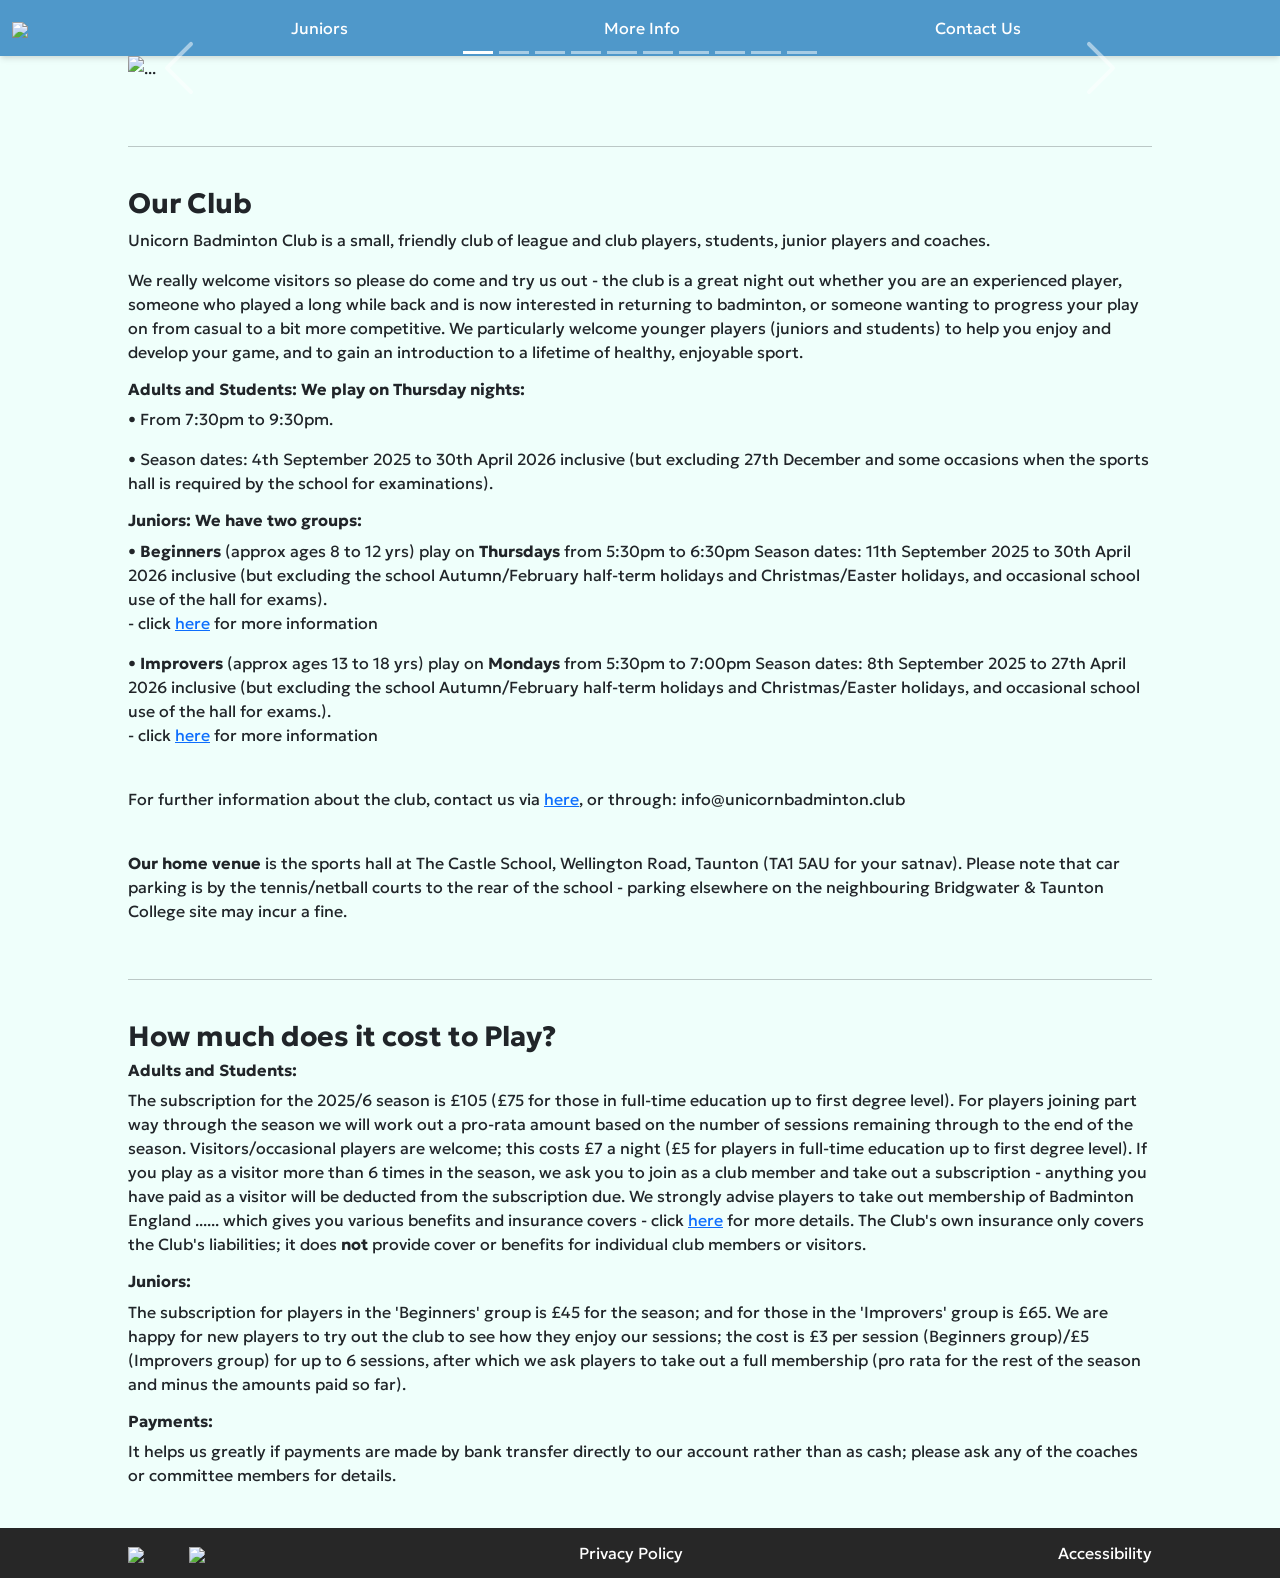
==== index.html @ 202e44bb "Version 2 of the website, finished the homepage by adding more information and the footer. Also full" ====
<!DOCTYPE html>
<html lang="en">
<head>
    <meta charset="UTF-8">
    <meta name="viewport" content="width=device-width, initial-scale=1.0">
    <title>Home</title>
    <!-- Link to bootstrap -->
    <link href="https://cdn.jsdelivr.net/npm/bootstrap@5.3.8/dist/css/bootstrap.min.css" rel="stylesheet" integrity="sha384-sRIl4kxILFvY47J16cr9ZwB07vP4J8+LH7qKQnuqkuIAvNWLzeN8tE5YBujZqJLB" crossorigin="anonymous">
    <!-- Link to CSS stylesheet -->
    <link rel="stylesheet" href="light.css">
    <!-- Link to Google Fonts -->
    <link rel="preconnect" href="https://fonts.googleapis.com">
    <link rel="preconnect" href="https://fonts.gstatic.com" crossorigin>
    <link href="https://fonts.googleapis.com/css2?family=Geologica:wght,CRSV@100..900,0&display=swap" rel="stylesheet">
</head>
<body>
    <!-- div containing the html of the page, keeps it separate from the JavaScript at the bottom -->
    <div class="site">

        <!-- Navbar -->
        <nav class="navbar navbar-expand-lg" id="primary-nav">
          <div class="container-fluid">
            <a class="navbar-brand" href="index.html"><img src="assets/UBC_Logo.png" id="UBC_Logo"></a>
            <button class="navbar-toggler" type="button" data-bs-toggle="collapse" data-bs-target="#navbarNavAltMarkup" aria-controls="navbarNavAltMarkup" aria-expanded="false" aria-label="Toggle navigation">
              <span class="navbar-toggler-icon"></span>
            </button>
            <div class="collapse navbar-collapse" id="navbarNavAltMarkup">
              <div class="navbar-nav w-100 justify-content-evenly">
                <a class="nav-link" href="#">Juniors</a>
                <a class="nav-link" href="#">More Info</a>
                <a class="nav-link" href="contact-us.html">Contact Us</a>
              </div>
            </div>
          </div>
        </nav>

        <!-- Image Carousel -->
        <div id="homepage-carousel" class="carousel slide carousel-fade" data-bs-ride="carousel">
            <!-- Buttons to click to specific images in the carousel-->
          <div class="carousel-indicators">
            <button type="button" data-bs-target="#homepage-carousel" data-bs-slide-to="0" class="active" aria-current="true" aria-label="Slide 1"></button>
            <button type="button" data-bs-target="#homepage-carousel" data-bs-slide-to="1" aria-label="Slide 2"></button>
            <button type="button" data-bs-target="#homepage-carousel" data-bs-slide-to="2" aria-label="Slide 3"></button>
            <button type="button" data-bs-target="#homepage-carousel" data-bs-slide-to="3" aria-label="Slide 4"></button>
            <button type="button" data-bs-target="#homepage-carousel" data-bs-slide-to="4" aria-label="Slide 5"></button>
            <button type="button" data-bs-target="#homepage-carousel" data-bs-slide-to="5" aria-label="Slide 6"></button>
            <button type="button" data-bs-target="#homepage-carousel" data-bs-slide-to="6" aria-label="Slide 7"></button>
            <button type="button" data-bs-target="#homepage-carousel" data-bs-slide-to="7" aria-label="Slide 9"></button>
            <button type="button" data-bs-target="#homepage-carousel" data-bs-slide-to="8" aria-label="Slide 9"></button>
            <button type="button" data-bs-target="#homepage-carousel" data-bs-slide-to="9" aria-label="Slide 10"></button>

            <!-- Images in the carousel itself -->
          </div>
          <div class="carousel-inner">
            <div class="carousel-item active">
              <img src="assets/Carousel_Image_01.jpg" class="d-block w-100" alt="...">
            </div>
            <div class="carousel-item">
              <img src="Assets/Carousel_Image_02.jpg" class="d-block w-100" alt="...">
            </div>
            <div class="carousel-item">
              <img src="Assets/Carousel_Image_03.jpg" class="d-block w-100" alt="...">
            </div>
            <div class="carousel-item">
              <img src="Assets/Carousel_Image_04.jpg" class="d-block w-100" alt="...">
            </div>
            <div class="carousel-item">
              <img src="Assets/Carousel_Image_05.jpg" class="d-block w-100" alt="...">
            </div>
            <div class="carousel-item">
              <img src="Assets/Carousel_Image_06.jpg" class="d-block w-100" alt="...">
            </div>
            <div class="carousel-item">
              <img src="Assets/Carousel_Image_07.jpg" class="d-block w-100" alt="...">
            </div>
            <div class="carousel-item">
              <img src="Assets/Carousel_Image_08.jpg" class="d-block w-100" alt="...">
            </div>
            <div class="carousel-item">
              <img src="Assets/Carousel_Image_09.jpg" class="d-block w-100" alt="...">
            </div>
            <div class="carousel-item">
              <img src="Assets/Carousel_Image_10.jpg" class="d-block w-100" alt="...">
            </div>
          </div>
          <!-- Button to go "back" an image -->
          <button class="carousel-control-prev" type="button" data-bs-target="#homepage-carousel" data-bs-slide="prev">
            <span class="carousel-control-prev-icon" aria-hidden="true"></span>
            <span class="visually-hidden">Previous</span>
          </button>
          <!-- Button to go "forward" an image -->
          <button class="carousel-control-next" type="button" data-bs-target="#homepage-carousel" data-bs-slide="next">
            <span class="carousel-control-next-icon" aria-hidden="true"></span>
            <span class="visually-hidden">Next</span>
          </button>
        </div>

        <!-- Information about the club-->
        <div class="club-info">

            <br>

            <hr>
            
            <br>

            <h3><b>Our Club</b></h3>
            <p>Unicorn Badminton Club is a small, friendly club of league and club players, students, junior players and coaches.</p>
            <p>We really welcome visitors so please do come and try us out - the club is a great night out whether you are an experienced player, someone who played a long while back and is now interested in returning to badminton, or someone wanting to progress your play on from casual to a bit more competitive. We particularly welcome younger players (juniors and students) to help you enjoy and develop your game, and to gain an introduction to a lifetime of healthy, enjoyable sport.</p>
        
            <h6><b>Adults and Students: We play on Thursday nights:</b></h6>
                <p>•  From 7:30pm to 9:30pm.</p>
                <p>•   Season dates: 4th September 2025 to 30th April 2026 inclusive (but excluding 27th December and some occasions when the sports hall is required by the school for examinations).</p>
        
            <h6><b>Juniors: We have two groups:</b></h6>
                <p>•  <b>Beginners</b> (approx ages 8 to 12 yrs) play on <b>Thursdays</b> from 5:30pm to 6:30pm
                Season dates: 11th September 2025 to 30th April 2026 inclusive (but excluding the school Autumn/February half-term holidays and Christmas/Easter holidays, and occasional school use of the hall for exams).
                       <br>- click <a href="#">here</a> for more information</p>
                <p>•  <b>Improvers</b> (approx ages 13 to 18 yrs) play on <b>Mondays</b> from 5:30pm to 7:00pm
                Season dates: 8th September 2025 to 27th April 2026 inclusive (but excluding the school Autumn/February half-term holidays and Christmas/Easter holidays, and occasional school use of the hall for exams.).
                       <br>- click <a href="#">here</a> for more information</p>

            <br>

            <p class="centered-paragraph">For further information about the club, contact us via <a href="#">here</a>, or through: info@unicornbadminton.club</p>

            <br>

            <p><b>Our home venue</b> is the sports hall at The Castle School, Wellington Road, Taunton (TA1 5AU for your satnav). Please note that car parking is by the tennis/netball courts to the rear of the school - parking elsewhere on the neighbouring Bridgwater & Taunton College site may incur a fine.</p>

            <br>

            <hr>

            <br>

            <h3><b>How much does it cost to Play?</b></h6>

            <h6><b>Adults and Students:</b></h6>
            <p>The subscription for the 2025/6 season is £105 (£75 for those in full-time education up to first degree level). For players joining part way through the season we will work out a pro-rata amount based on the number of sessions remaining through to the end of the season.

              Visitors/occasional players are welcome; this costs £7 a night (£5 for players in full-time education up to first degree level).

              If you play as a visitor more than 6 times in the season, we ask you to join as a club member and take out a subscription - anything you have paid as a visitor will be deducted from the subscription due.

              We strongly advise players to take out membership of Badminton England ...... which gives you various benefits and insurance covers - click <a href="#">here</a> for more details. The Club's own insurance only covers the Club's liabilities; it does <b>not</b> provide cover or benefits for individual club members or visitors.</p>

              <h6><b>Juniors:</b></h6>
              <p>The subscription for players in the 'Beginners' group is £45 for the season; and for those in the 'Improvers' group is £65. We are happy for new players to try out the club to see how they enjoy our sessions; the cost is £3 per session (Beginners group)/£5 (Improvers group) for up to 6 sessions, after which we ask players to take out a full membership (pro rata for the rest of the season and minus the amounts paid so far).</p>

              <h6><b>Payments:</b></h6>
              <p>It helps us greatly if payments are made by bank transfer directly to our account rather than as cash; please ask any of the coaches or committee members for details.</p>


        </div>


        <!-- Footer -->
        <footer>
              <div class="socials">
                <a href="https://www.facebook.com/p/Unicorn-Badminton-Club-61555835897553/" target="_blank"><img src="assets/facebook-logo.png" class="footer-icon"></a>
                <a href="https://www.instagram.com/unicorn_badminton_club" target="_blank"><img src="assets/instagram-logo.png" class="footer-icon"></a>
              </div>
              <a class="nav-link" href="#" id="footer-link">Privacy Policy</a>
              <a class="nav-link" href="#" id="footer-link">Accessibility</a>
        </footer>

    </div>

    <script src="https://cdn.jsdelivr.net/npm/bootstrap@5.3.8/dist/js/bootstrap.bundle.min.js" integrity="sha384-FKyoEForCGlyvwx9Hj09JcYn3nv7wiPVlz7YYwJrWVcXK/BmnVDxM+D2scQbITxI" crossorigin="anonymous"></script>
    <script src="script.js"></script>

</body>
</html>
---- light.css ----
body{
    background-color: #EFFFFB;

    font-family: "Geologica", sans-serif
}

.site{
    min-height: 100dvh;
    display: grid;
    grid-template-rows: auto 1fr auto;
    grid-template-columns: minmax(0, 1fr);
}

#UBC_Logo{
    width: 27%;
}

#primary-nav{
    background-color: #4F98CA;
    box-shadow: 0 4px 6px -1px rgba(0, 0, 0, 0.1), 0 2px 4px -1px rgba(0, 0, 0, 0.06);
}

.nav-link{
    color: white;
}

.carousel-control-prev-icon,
.carousel-control-next-icon {
  width: 5vw;
  height: 5vw;
}

.carousel-control-prev,
.carousel-control-next {
  width: 8vw;
}

.carousel-indicators{
    width: 50vw;
    justify-self: center;
}

.club-info{
    background-color: #EFFFFB;
    padding: 2% 10% 2% 10%;
}

#homepage-carousel{
    width: 80vw;
    display: flex;
    justify-self: center;
}

.centered-paragraph{
    justify-self: center;
}

.socials{
    width: 6vw;
    display: flex;
    justify-content: center;
    justify-content: space-between;
}

.footer-icon{
    width: 3vh;
}

#footer-link:hover{
    color:#c5e3ff;
}

footer{
    display: flex;
    background-color: #272727;
    justify-content: center;
    justify-content: space-between;
    padding: 1% 10% 1% 10%;
    
}

.contact-us-info{
    background-color: #EFFFFB;
    padding: 2% 10% 2% 10%;
}

.contact-us-forms{
    padding: 2% 10% 2% 10%;
}

#submit-button{
    background-color: #50D890;
    color: black;
    border: none;
}

#submit-button-div{
    display: flex;
    justify-content: end;
}

@media only screen and (max-width: 991px) {
    #homepage-carousel {
        width: 100vw;
    }

    p{
        font-size: small;
    }

    h3{
        font-size: small;
    }

    h6{
        font-size: small;
    }

    footer{
        font-size: small;
    }

}
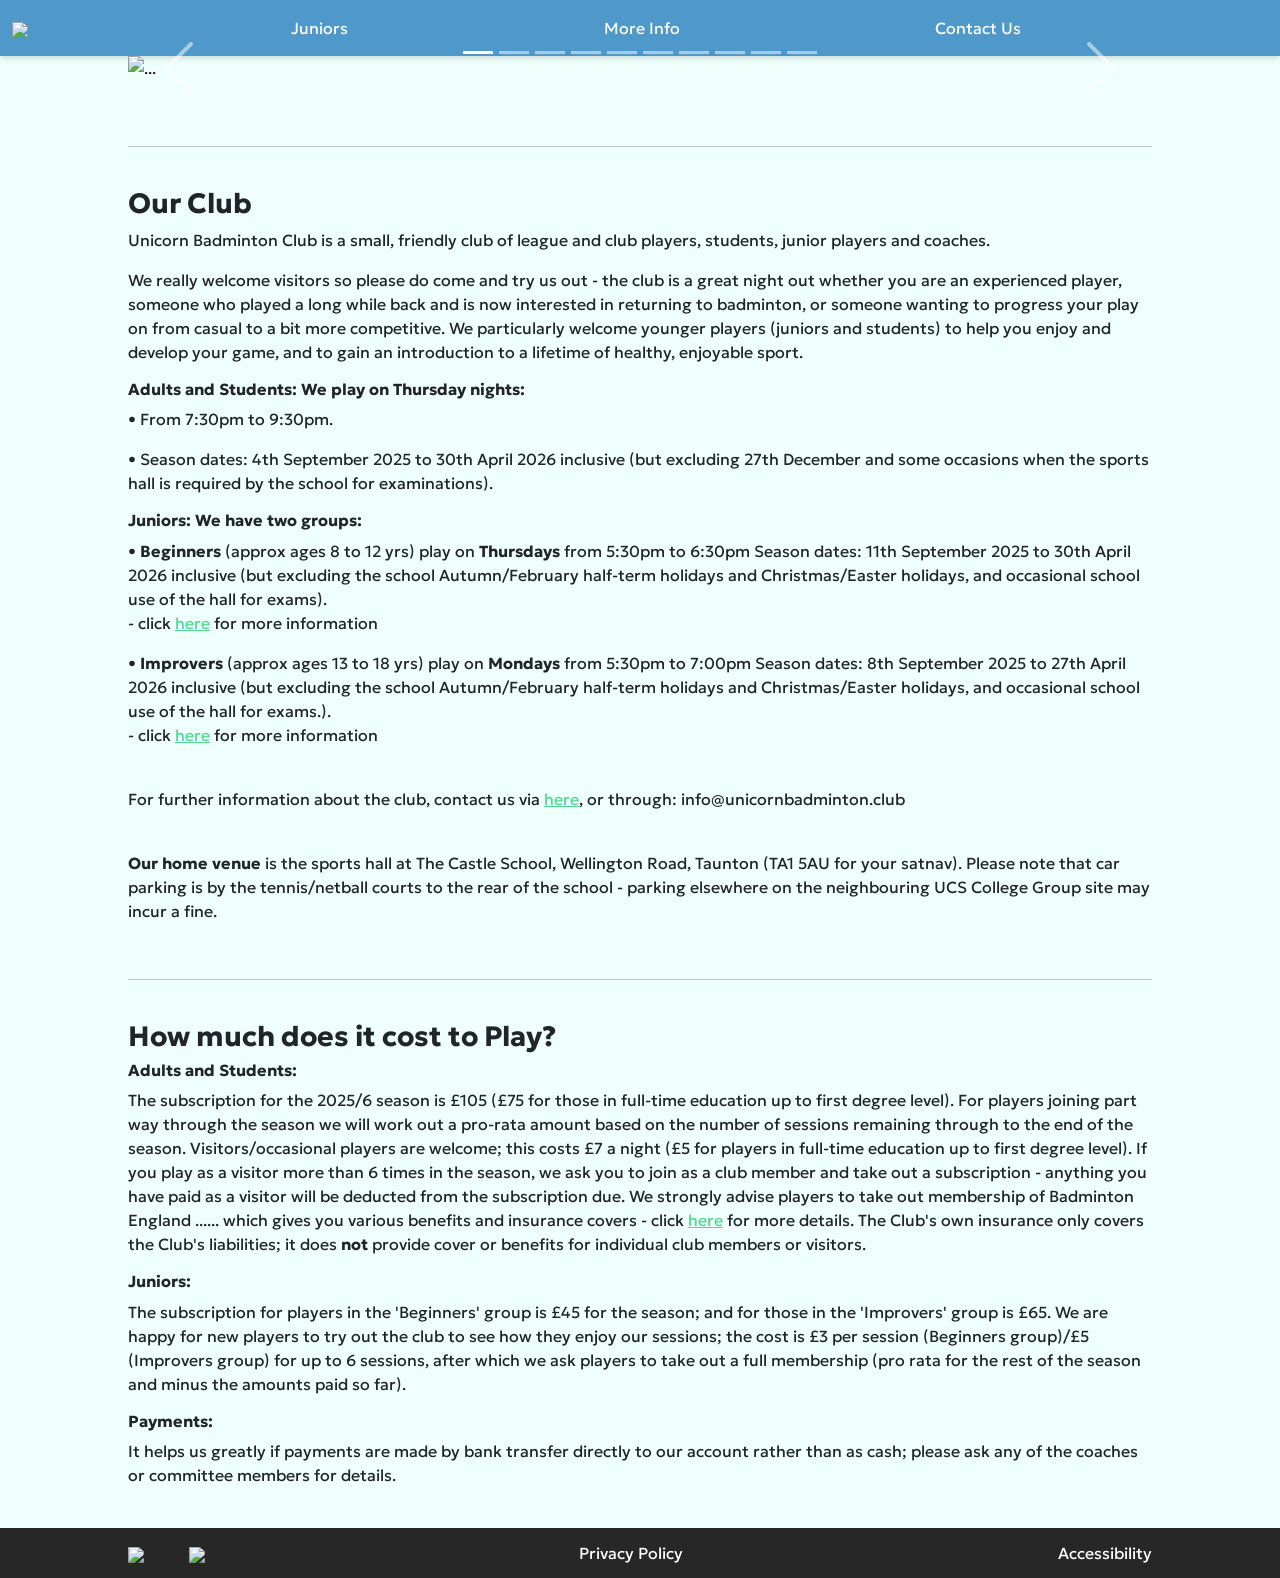
==== commit a78ae1b5: "Version 3 of the website, fully implements the "Juniors" page, including: information paragraphs, im" ====
--- a/index.html
+++ b/index.html
@@ -26,7 +26,7 @@
             </button>
             <div class="collapse navbar-collapse" id="navbarNavAltMarkup">
               <div class="navbar-nav w-100 justify-content-evenly">
-                <a class="nav-link" href="#">Juniors</a>
+                <a class="nav-link" href="juniors.html">Juniors</a>
                 <a class="nav-link" href="#">More Info</a>
                 <a class="nav-link" href="contact-us.html">Contact Us</a>
               </div>
@@ -122,11 +122,11 @@
 
             <br>
 
-            <p class="centered-paragraph">For further information about the club, contact us via <a href="#">here</a>, or through: info@unicornbadminton.club</p>
+            <p class="centered-paragraph">For further information about the club, contact us via <a href="contact-us.html">here</a>, or through: info@unicornbadminton.club</p>
 
             <br>
 
-            <p><b>Our home venue</b> is the sports hall at The Castle School, Wellington Road, Taunton (TA1 5AU for your satnav). Please note that car parking is by the tennis/netball courts to the rear of the school - parking elsewhere on the neighbouring Bridgwater & Taunton College site may incur a fine.</p>
+            <p><b>Our home venue</b> is the sports hall at The Castle School, Wellington Road, Taunton (TA1 5AU for your satnav). Please note that car parking is by the tennis/netball courts to the rear of the school - parking elsewhere on the neighbouring UCS College Group site may incur a fine.</p>
 
             <br>
 
--- a/light.css
+++ b/light.css
@@ -1,7 +1,9 @@
 body{
     background-color: #EFFFFB;
 
-    font-family: "Geologica", sans-serif
+    font-family: "Geologica", sans-serif;
+    
+    overflow-x: hidden;
 }
 
 .site{
@@ -43,6 +45,10 @@
 .club-info{
     background-color: #EFFFFB;
     padding: 2% 10% 2% 10%;
+}
+
+a{
+    color:#50D890;
 }
 
 #homepage-carousel{
@@ -99,6 +105,21 @@
     justify-content: end;
 }
 
+.juniors-info{
+    background-color: #EFFFFB;
+    padding: 2% 10% 2% 10%;
+}
+
+.juniors-image{
+    width: 15vw;
+    justify-self: center;
+}
+
+.juniors-img-div{
+    padding: 30% 10% 30% 10%;
+    width: 18vw;
+}
+
 @media only screen and (max-width: 991px) {
     #homepage-carousel {
         width: 100vw;
@@ -120,4 +141,13 @@
         font-size: small;
     }
 
-}+    #juniors-image-col{
+        display: none;
+    }
+
+    #juniors-info-col{
+        width: 100vw;
+    }
+
+}
+
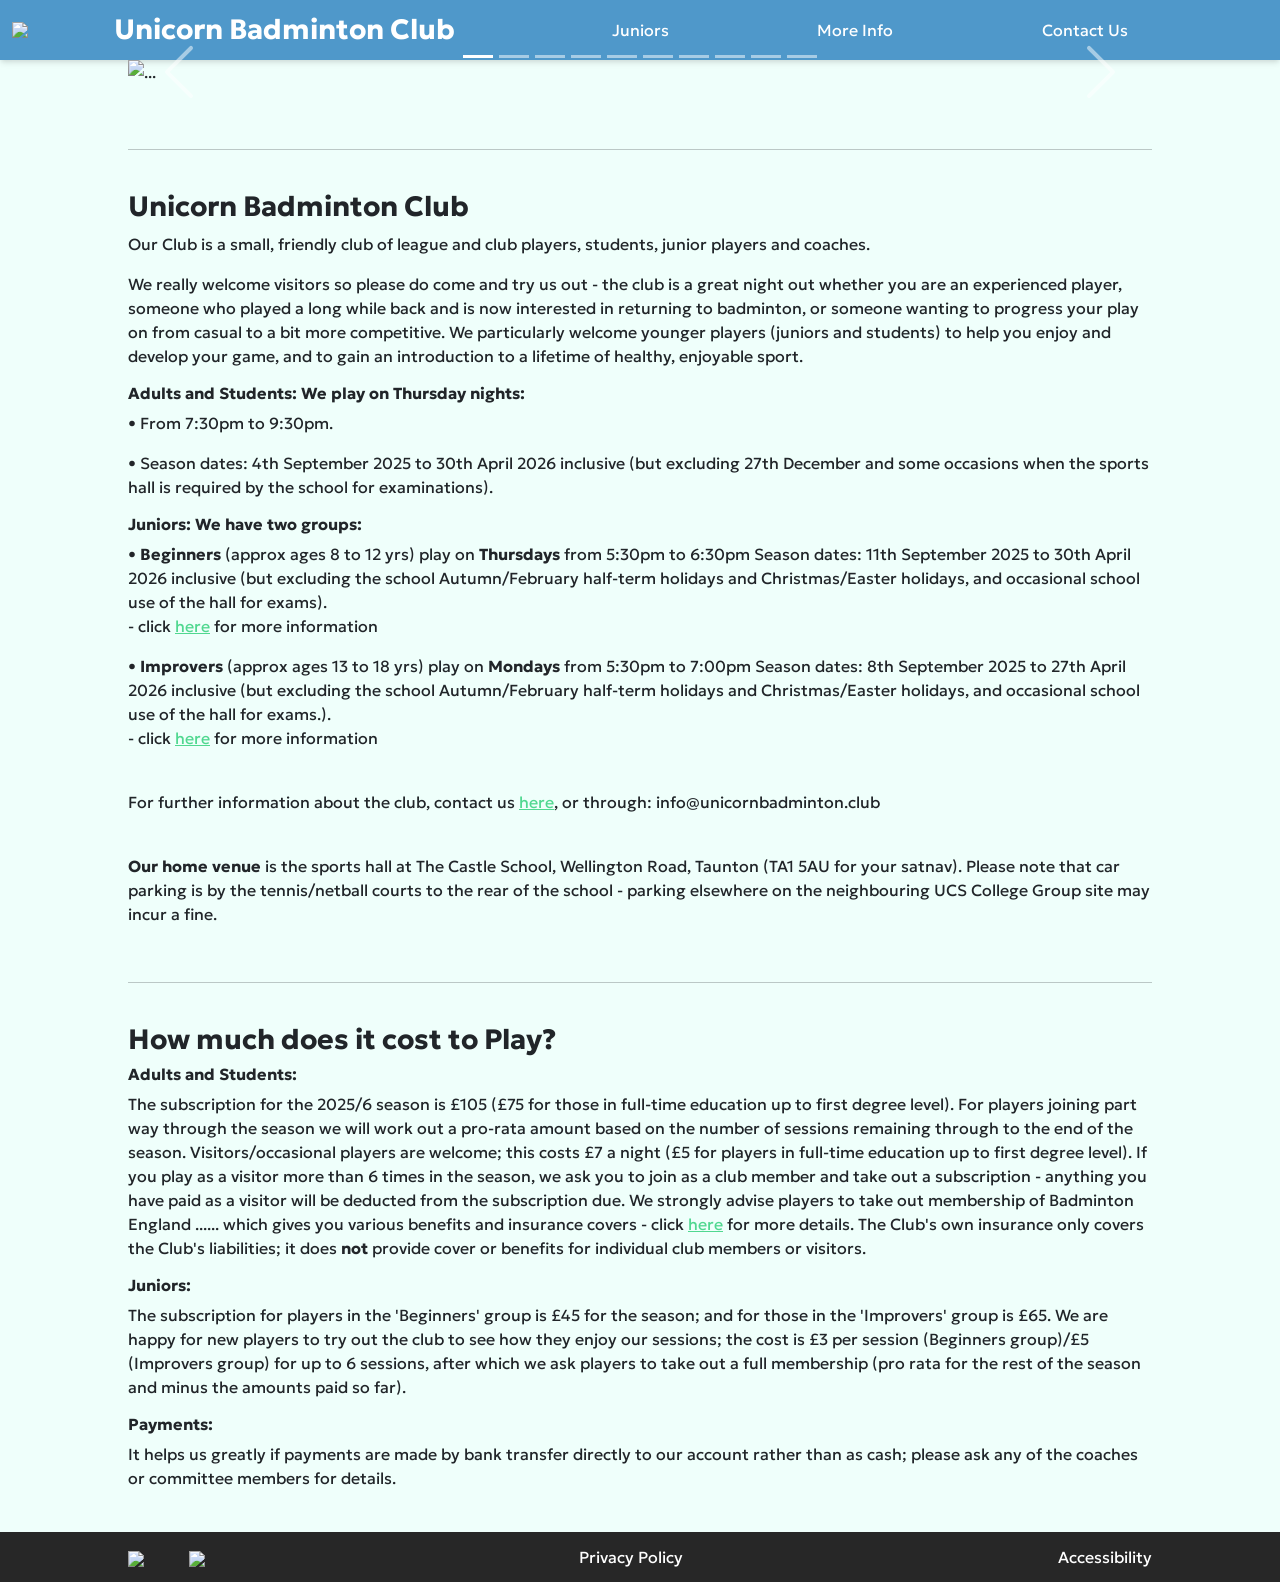
==== commit ddd6b34b: "Version 5 of the website, added a title to the navbar, added user responsiveness: some elements chan" ====
--- a/index.html
+++ b/index.html
@@ -20,14 +20,24 @@
         <!-- Navbar -->
         <nav class="navbar navbar-expand-lg" id="primary-nav">
           <div class="container-fluid">
-            <a class="navbar-brand" href="index.html"><img src="assets/UBC_Logo.png" id="UBC_Logo"></a>
+            <a class="navbar-brand" href="index.html">
+              <div class="row">
+                <div class="col" id="nav-img-col">
+                  <img src="assets/UBC_Logo.png" id="UBC_Logo">
+                </div>
+                <div class="col" id="nav-title-col">
+                  <h3 class="nav-title"><b>Unicorn Badminton Club</b></h3>
+                </div>
+              </div>
+            </a>
+            
             <button class="navbar-toggler" type="button" data-bs-toggle="collapse" data-bs-target="#navbarNavAltMarkup" aria-controls="navbarNavAltMarkup" aria-expanded="false" aria-label="Toggle navigation">
               <span class="navbar-toggler-icon"></span>
             </button>
             <div class="collapse navbar-collapse" id="navbarNavAltMarkup">
               <div class="navbar-nav w-100 justify-content-evenly">
                 <a class="nav-link" href="juniors.html">Juniors</a>
-                <a class="nav-link" href="#">More Info</a>
+                <a class="nav-link" href="more-info.html">More Info</a>
                 <a class="nav-link" href="contact-us.html">Contact Us</a>
               </div>
             </div>
@@ -104,8 +114,8 @@
             
             <br>
 
-            <h3><b>Our Club</b></h3>
-            <p>Unicorn Badminton Club is a small, friendly club of league and club players, students, junior players and coaches.</p>
+            <h3><b>Unicorn Badminton Club</b></h3>
+            <p>Our Club is a small, friendly club of league and club players, students, junior players and coaches.</p>
             <p>We really welcome visitors so please do come and try us out - the club is a great night out whether you are an experienced player, someone who played a long while back and is now interested in returning to badminton, or someone wanting to progress your play on from casual to a bit more competitive. We particularly welcome younger players (juniors and students) to help you enjoy and develop your game, and to gain an introduction to a lifetime of healthy, enjoyable sport.</p>
         
             <h6><b>Adults and Students: We play on Thursday nights:</b></h6>
@@ -122,7 +132,7 @@
 
             <br>
 
-            <p class="centered-paragraph">For further information about the club, contact us via <a href="contact-us.html">here</a>, or through: info@unicornbadminton.club</p>
+            <p class="centered-paragraph">For further information about the club, contact us <a href="contact-us.html">here</a>, or through: info@unicornbadminton.club</p>
 
             <br>
 
@@ -162,7 +172,7 @@
                 <a href="https://www.instagram.com/unicorn_badminton_club" target="_blank"><img src="assets/instagram-logo.png" class="footer-icon"></a>
               </div>
               <a class="nav-link" href="#" id="footer-link">Privacy Policy</a>
-              <a class="nav-link" href="#" id="footer-link">Accessibility</a>
+              <a class="nav-link" href="accessibility.html" id="footer-link">Accessibility</a>
         </footer>
 
     </div>
--- a/light.css
+++ b/light.css
@@ -14,7 +14,7 @@
 }
 
 #UBC_Logo{
-    width: 27%;
+    width: 3.5vw;
 }
 
 #primary-nav{
@@ -49,6 +49,10 @@
 
 a{
     color:#50D890;
+}
+
+a:hover{
+    color:#409668
 }
 
 #homepage-carousel{
@@ -100,6 +104,10 @@
     border: none;
 }
 
+#submit-button:hover{
+    background-color:#8ae4b4
+}
+
 #submit-button-div{
     display: flex;
     justify-content: end;
@@ -120,6 +128,48 @@
     width: 18vw;
 }
 
+.more-info-p{
+    background-color: #EFFFFB;
+    padding: 2% 10% 2% 10%;
+}
+
+.nav-title{
+    color: white;
+    justify-self: center;
+    align-self: center;
+    margin: 0 0 0 0;
+}
+
+#nav-title-col{
+    display: flex;
+}
+
+#nav-img-col{
+    padding-right: 0;
+    width: 8vw;
+}
+
+.accessibility-info{
+    background-color: #EFFFFB;
+    padding: 2% 10% 2% 10%;
+}
+
+.accessibility-option{
+    background-color: #EFFFFB;
+    padding: 2% 10% 2% 10%;
+}
+
+#accessibility-button{
+    background-color: #50D890;
+    color: black;
+    border: none;
+    margin-right: 3vw;
+}
+
+#accessibility-button:hover{
+    background-color:#8ae4b4
+}
+
 @media only screen and (max-width: 991px) {
     #homepage-carousel {
         width: 100vw;
@@ -149,5 +199,14 @@
         width: 100vw;
     }
 
-}
-
+    #UBC_Logo{
+        width: 8vw;
+    }
+
+    .nav-title{
+        margin: 0 0 0 10%;
+        font-size: medium;
+    }
+
+}
+
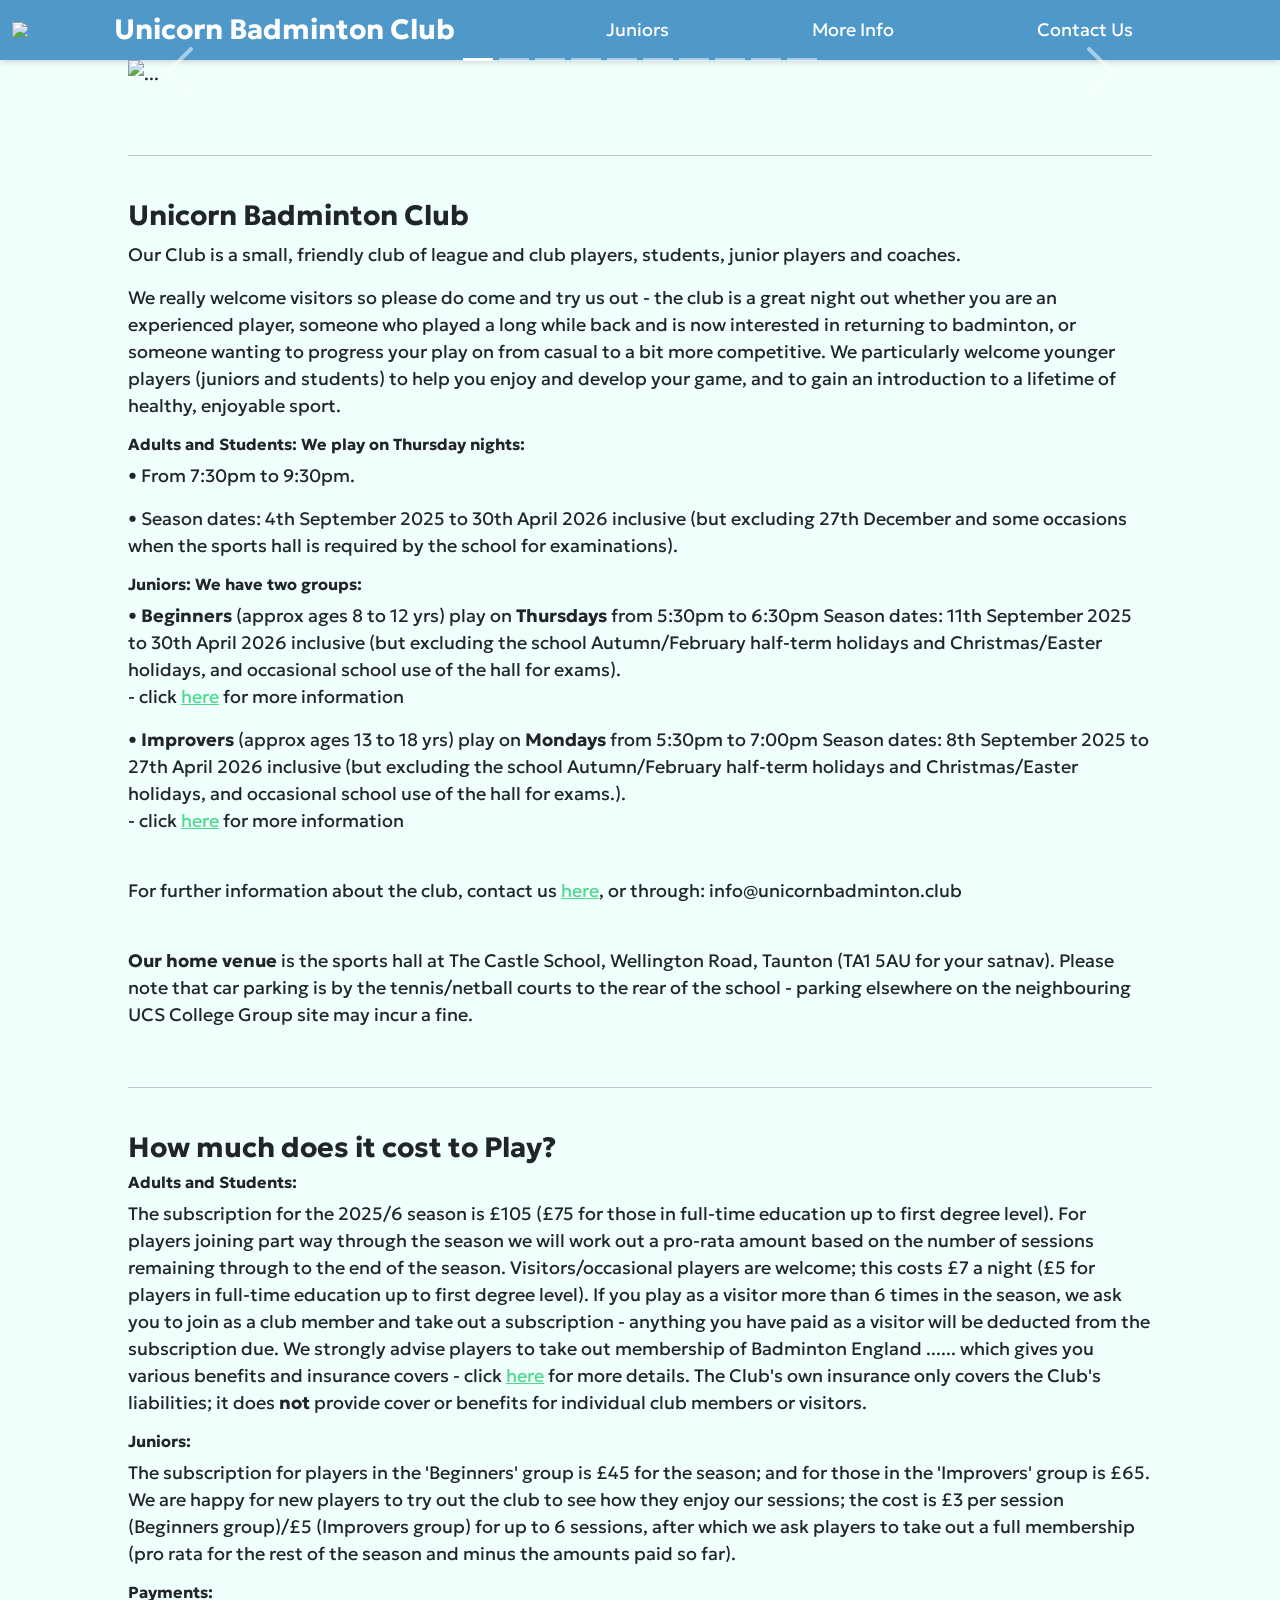
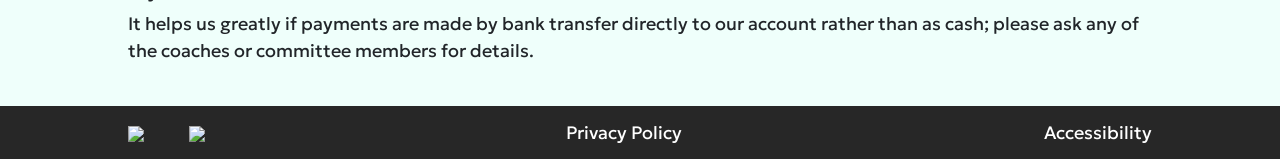
==== commit f8fbf095: "Version 7 of the website, added functionality to the text size changing buttons on the accessibility" ====
--- a/index.html
+++ b/index.html
@@ -7,13 +7,13 @@
     <!-- Link to bootstrap -->
     <link href="https://cdn.jsdelivr.net/npm/bootstrap@5.3.8/dist/css/bootstrap.min.css" rel="stylesheet" integrity="sha384-sRIl4kxILFvY47J16cr9ZwB07vP4J8+LH7qKQnuqkuIAvNWLzeN8tE5YBujZqJLB" crossorigin="anonymous">
     <!-- Link to CSS stylesheet -->
-    <link rel="stylesheet" href="light.css">
+    <link rel="stylesheet" href="light.css" id="cssSheet">
     <!-- Link to Google Fonts -->
     <link rel="preconnect" href="https://fonts.googleapis.com">
     <link rel="preconnect" href="https://fonts.gstatic.com" crossorigin>
     <link href="https://fonts.googleapis.com/css2?family=Geologica:wght,CRSV@100..900,0&display=swap" rel="stylesheet">
 </head>
-<body>
+<body id="content">
     <!-- div containing the html of the page, keeps it separate from the JavaScript at the bottom -->
     <div class="site">
 
@@ -178,7 +178,8 @@
     </div>
 
     <script src="https://cdn.jsdelivr.net/npm/bootstrap@5.3.8/dist/js/bootstrap.bundle.min.js" integrity="sha384-FKyoEForCGlyvwx9Hj09JcYn3nv7wiPVlz7YYwJrWVcXK/BmnVDxM+D2scQbITxI" crossorigin="anonymous"></script>
-    <script src="script.js"></script>
+    <script src="dark-mode.js"></script>
+    <script src="font-size.js"></script>
 
 </body>
 </html>
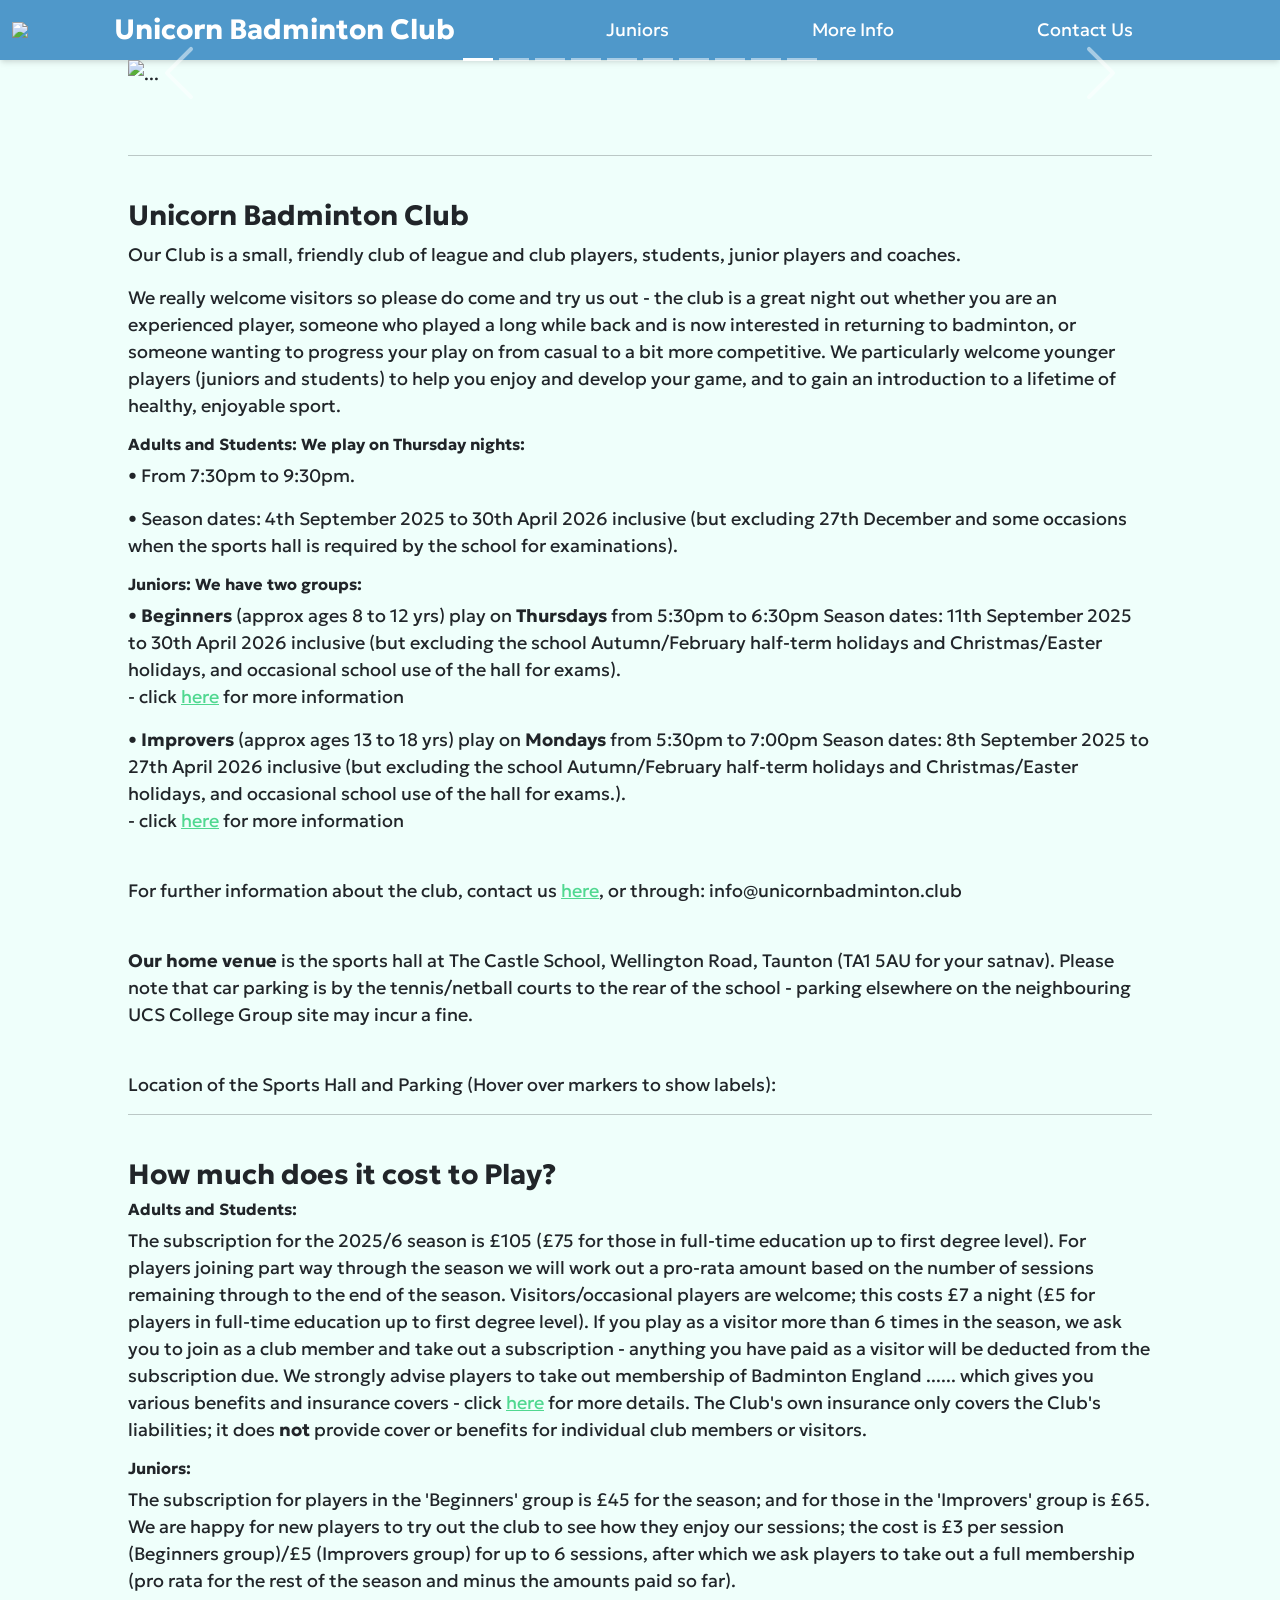
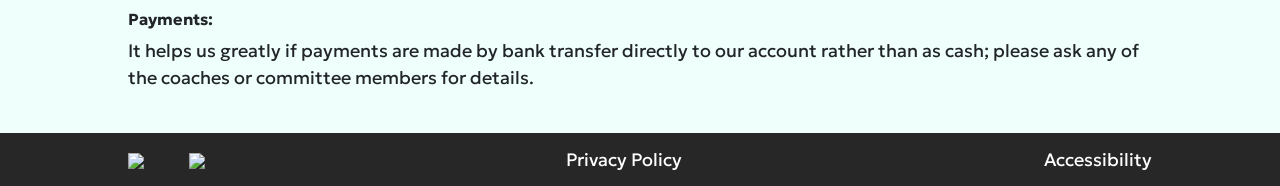
==== commit 586187c3: "Version 8 of the website, added a Google Maps API to the homepage to show the location of where the " ====
--- a/index.html
+++ b/index.html
@@ -140,6 +140,25 @@
 
             <br>
 
+            <p>Location of the Sports Hall and Parking (Hover over markers to show labels):</p>
+
+            <gmp-map
+              center="51.017180, -3.118358"
+              zoom="17"
+              map-id="DEMO_MAP_ID"
+              style="height: 400px"
+            >
+            <gmp-advanced-marker
+             position="51.017161509109506, -3.1183803358283786"
+             title="Sports Hall"
+            ></gmp-advanced-marker>
+            <gmp-advanced-marker
+             position="51.017872139810514, -3.118153457853396"
+             title="Parking"
+            ></gmp-advanced-marker>
+            </gmp-map>
+            <script src="https://maps.googleapis.com/maps/api/js?key=AIzaSyAI2Zu6lgtwIVXdvu2wiZZJUXcoHviRRn0&libraries=maps,marker"defer></script>
+
             <hr>
 
             <br>
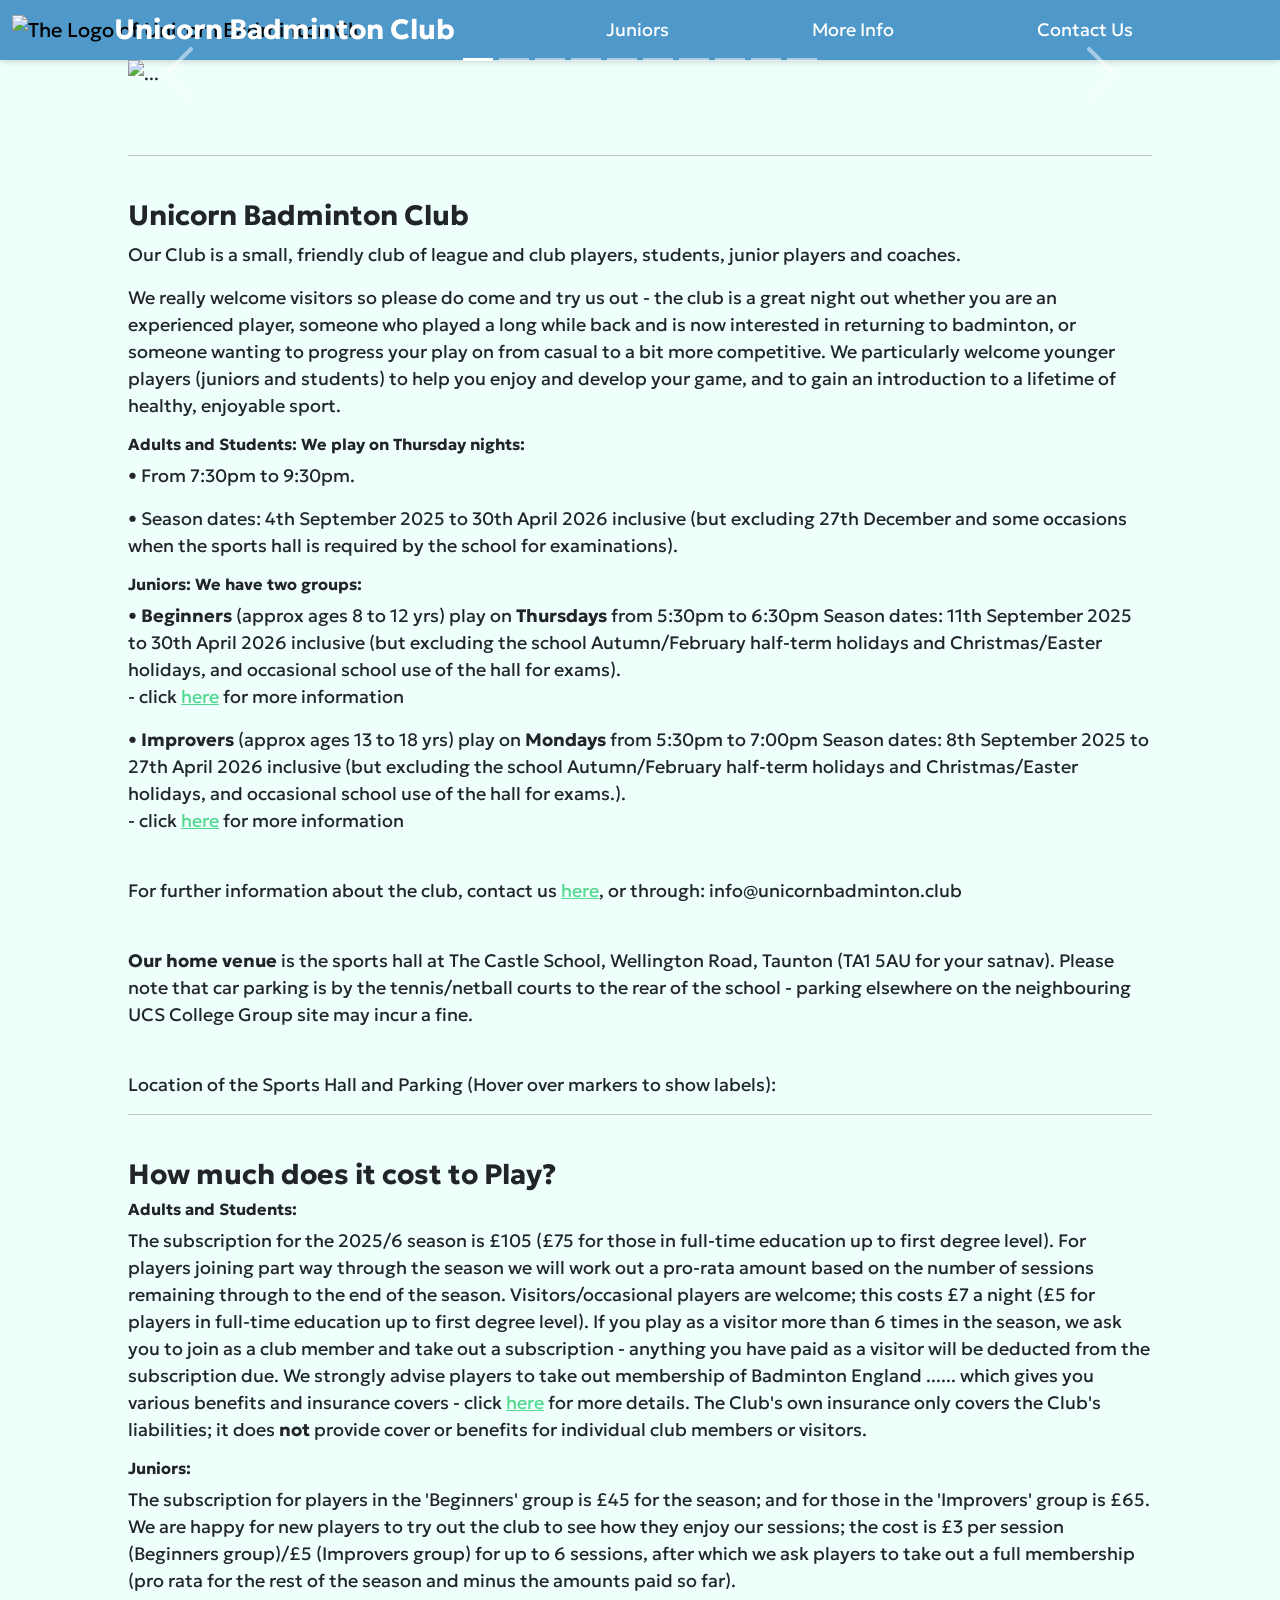
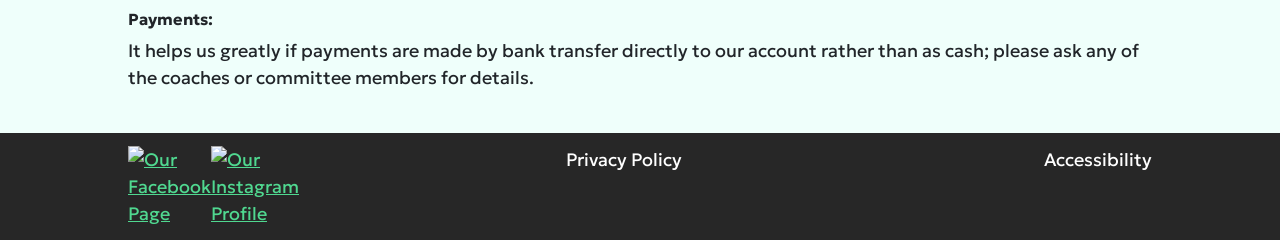
==== commit fa905fb3: "Version 9 of the website, implemented imporved Accessibility, and Search Engine Optimisation, by add" ====
--- a/index.html
+++ b/index.html
@@ -3,6 +3,7 @@
 <head>
     <meta charset="UTF-8">
     <meta name="viewport" content="width=device-width, initial-scale=1.0">
+    <meta name="description" content="The Unicorn Badminton Club website, learn about our club, how you can join, and more here!">
     <title>Home</title>
     <!-- Link to bootstrap -->
     <link href="https://cdn.jsdelivr.net/npm/bootstrap@5.3.8/dist/css/bootstrap.min.css" rel="stylesheet" integrity="sha384-sRIl4kxILFvY47J16cr9ZwB07vP4J8+LH7qKQnuqkuIAvNWLzeN8tE5YBujZqJLB" crossorigin="anonymous">
@@ -23,7 +24,7 @@
             <a class="navbar-brand" href="index.html">
               <div class="row">
                 <div class="col" id="nav-img-col">
-                  <img src="assets/UBC_Logo.png" id="UBC_Logo">
+                  <img src="assets/UBC_Logo.png" alt="The Logo of Unicorn Badminton Club" id="UBC_Logo">
                 </div>
                 <div class="col" id="nav-title-col">
                   <h3 class="nav-title"><b>Unicorn Badminton Club</b></h3>
@@ -187,8 +188,8 @@
         <!-- Footer -->
         <footer>
               <div class="socials">
-                <a href="https://www.facebook.com/p/Unicorn-Badminton-Club-61555835897553/" target="_blank"><img src="assets/facebook-logo.png" class="footer-icon"></a>
-                <a href="https://www.instagram.com/unicorn_badminton_club" target="_blank"><img src="assets/instagram-logo.png" class="footer-icon"></a>
+                <a href="https://www.facebook.com/p/Unicorn-Badminton-Club-61555835897553/" target="_blank"><img src="assets/facebook-logo.png" alt="Our Facebook Page" class="footer-icon"></a>
+                <a href="https://www.instagram.com/unicorn_badminton_club" target="_blank"><img src="assets/instagram-logo.png" alt="Our Instagram Profile" class="footer-icon"></a>
               </div>
               <a class="nav-link" href="#" id="footer-link">Privacy Policy</a>
               <a class="nav-link" href="accessibility.html" id="footer-link">Accessibility</a>
